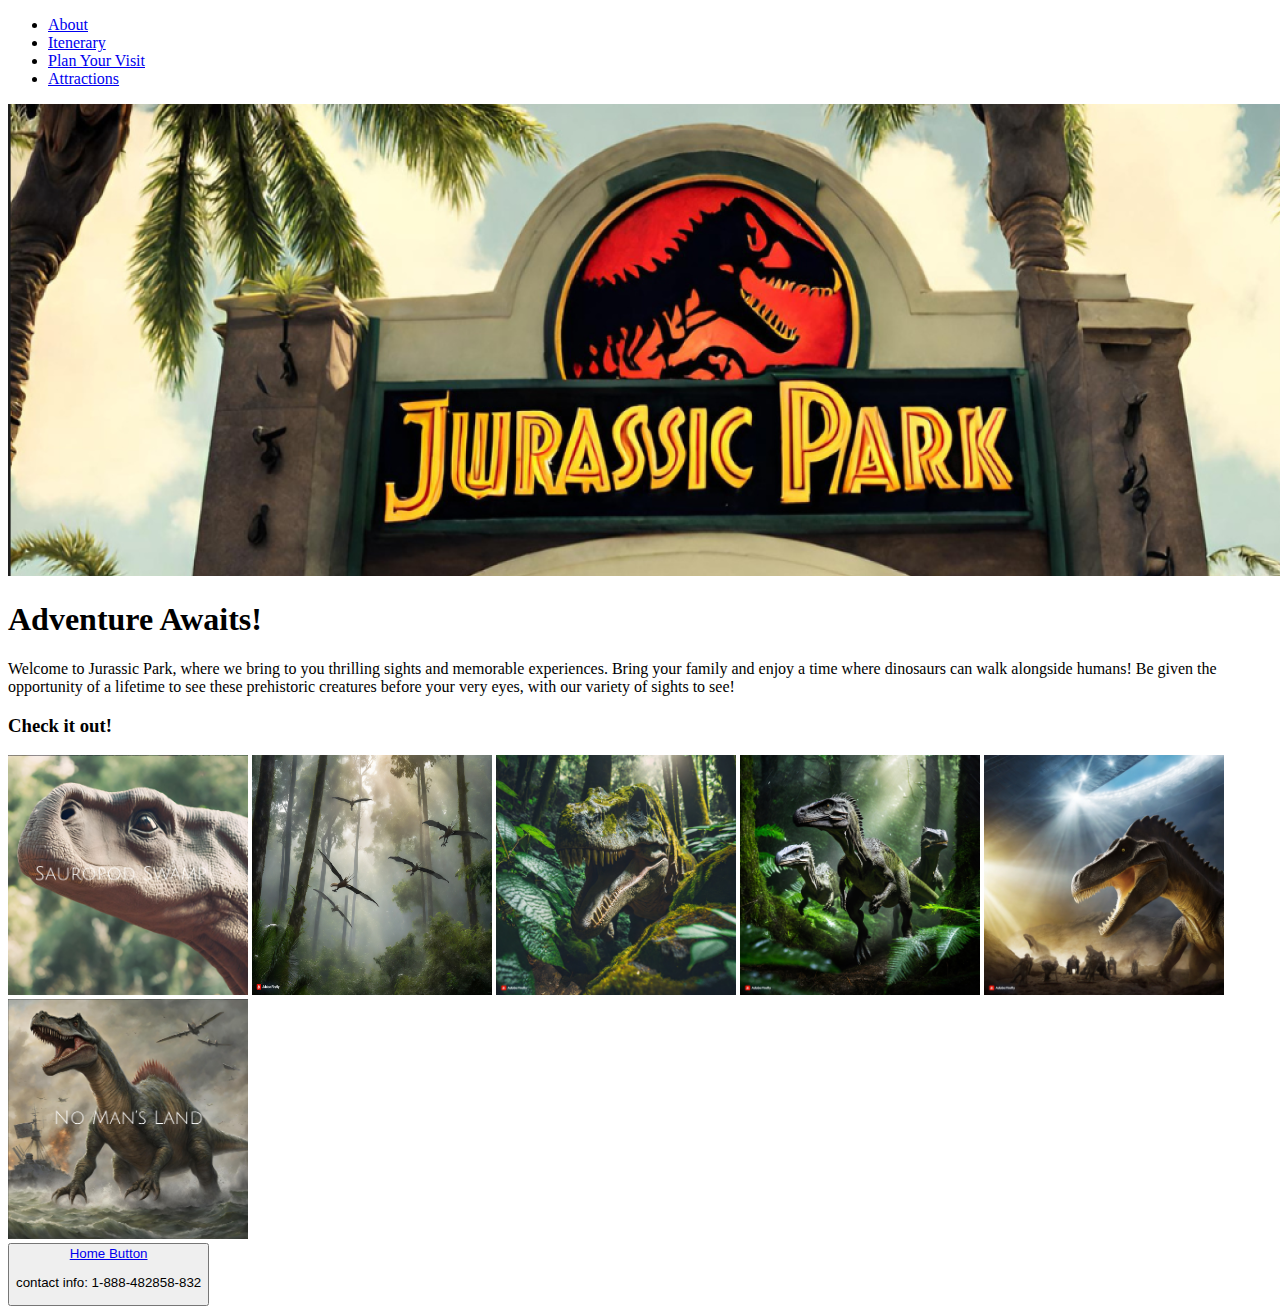
==== index.html @ 0f76aa97 "bruh 15" ====
<!DOCTYPE html>
<html lang="en">

<head>
    <!-- http://localhost:5500/index.html -->
    <meta charset="UTF-8">
    <meta http-equiv="X-UA-Compatible" content="IE=edge">
    <meta name="viewport" content="width=device-width, initial-scale=1.0">
    <title>Showcase 2024 AM</title>
</head>

<body>
    <nav>
        <ul>
            <li><a href="aboutus.html">About</a></li>
            <li><a href="itenerary.html">Itenerary</a></li>
            <li><a href="planyourvisit.html">Plan Your Visit</a></li>
            <li><a href="index.html">Attractions</a></li>
        </ul>
    </nav>
    <img src="banner.png" alt="">
    <h1>
        Adventure Awaits!
    </h1>
    <p>Welcome to Jurassic Park, where we bring to you thrilling sights and memorable experiences.
        Bring your family and enjoy a time where dinosaurs can walk alongside humans!
        Be given the opportunity of a lifetime to see these prehistoric creatures before your very eyes, with our
        variety of sights to see!
    </p>
    <h3>
        Check it out!
    </h3>
    <a href="/attractions/saurupodswamp.html"><img src="/images/swamp.png" width="240px" height="240px"></a>
    <a href="/attractions/pterosaurpeak.html"><img src="/images/peak.jpg" width="240px" height="240px"></a>
    <a href="/attractions/carnivorecountry.html"><img src="/images/carnivorecounty.jpg" alt="" width="240px"
            height="240px"></a>
    <a href="/attractions/velociraptorvalley.html"><img src="/images/velovalley.jpg" alt="" width="240px"
            height="240px"></a>
    <a href="/attractions/thunderdome.html"><img src="/images/dome.jpg" width="240px" alt="" height="240px"></a>
    <a href="/attractions/nomansland.html"><img src="/images/nml.png" width="240px" alt="" height="240px"></a>
    <footer>
        <button>
            <a href="index.html">Home Button</a>
            <p>contact info: 1-888-482858-832</p>
        </button>
    </footer>
</body>

</footer>

</html>
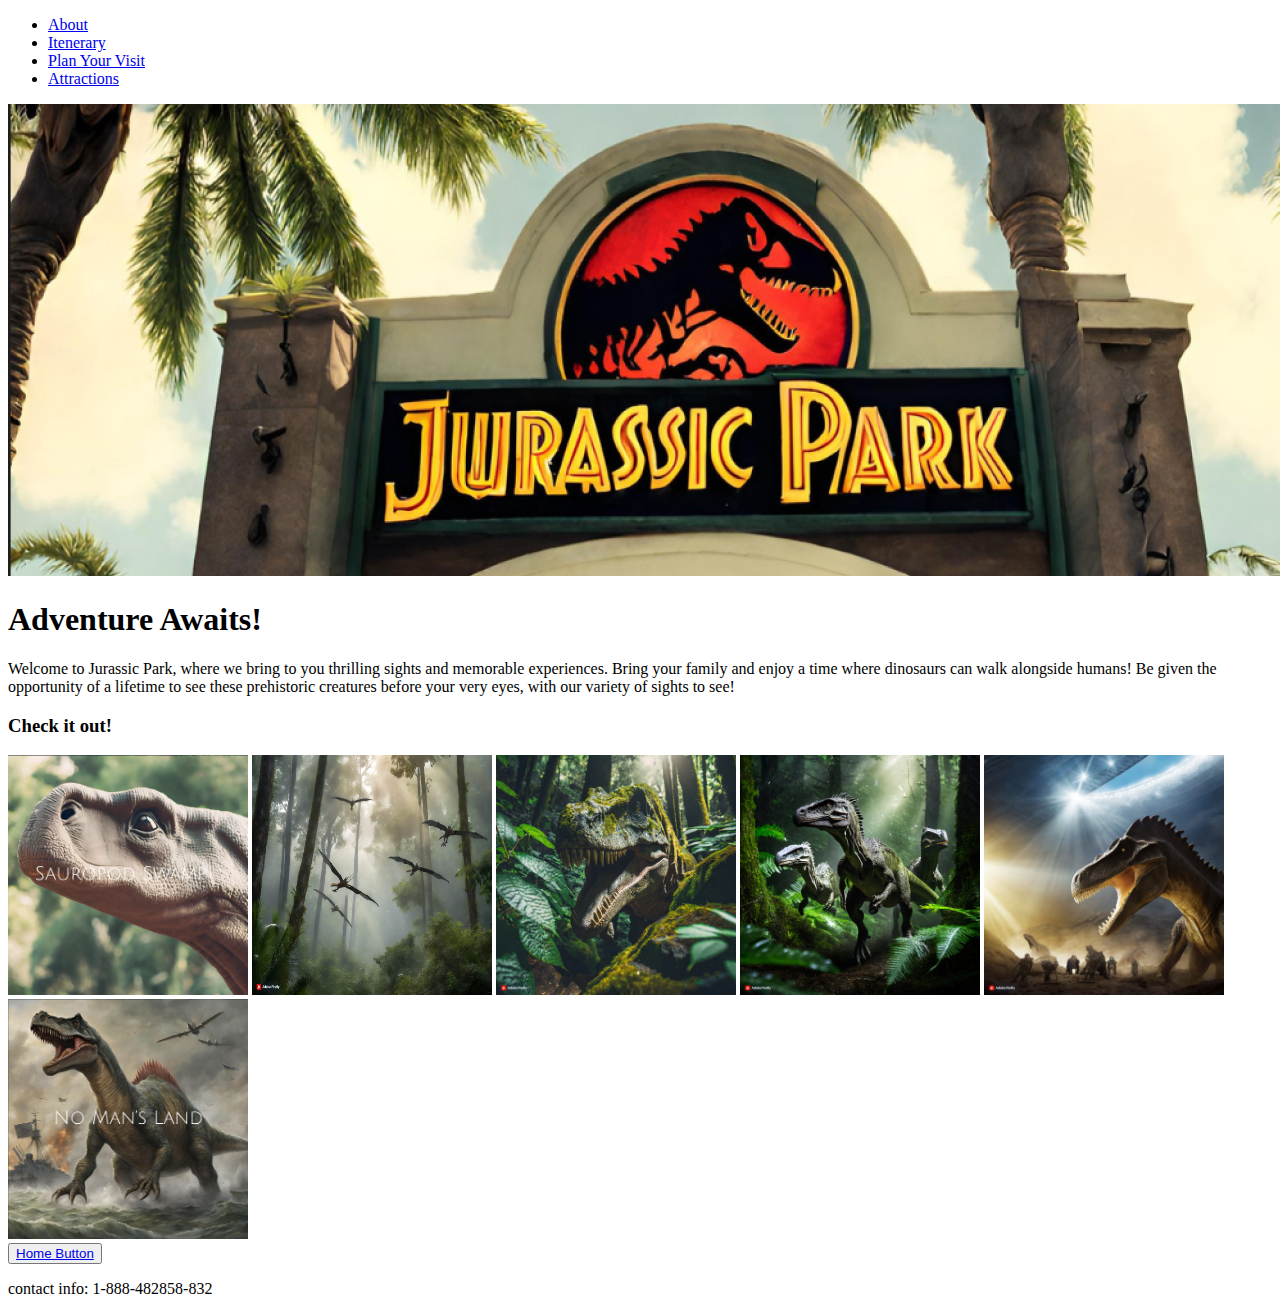
==== commit edcace47: "bruh 16" ====
--- a/index.html
+++ b/index.html
@@ -41,8 +41,8 @@
     <footer>
         <button>
             <a href="index.html">Home Button</a>
-            <p>contact info: 1-888-482858-832</p>
         </button>
+        <p>contact info: 1-888-482858-832</p>
     </footer>
 </body>
 
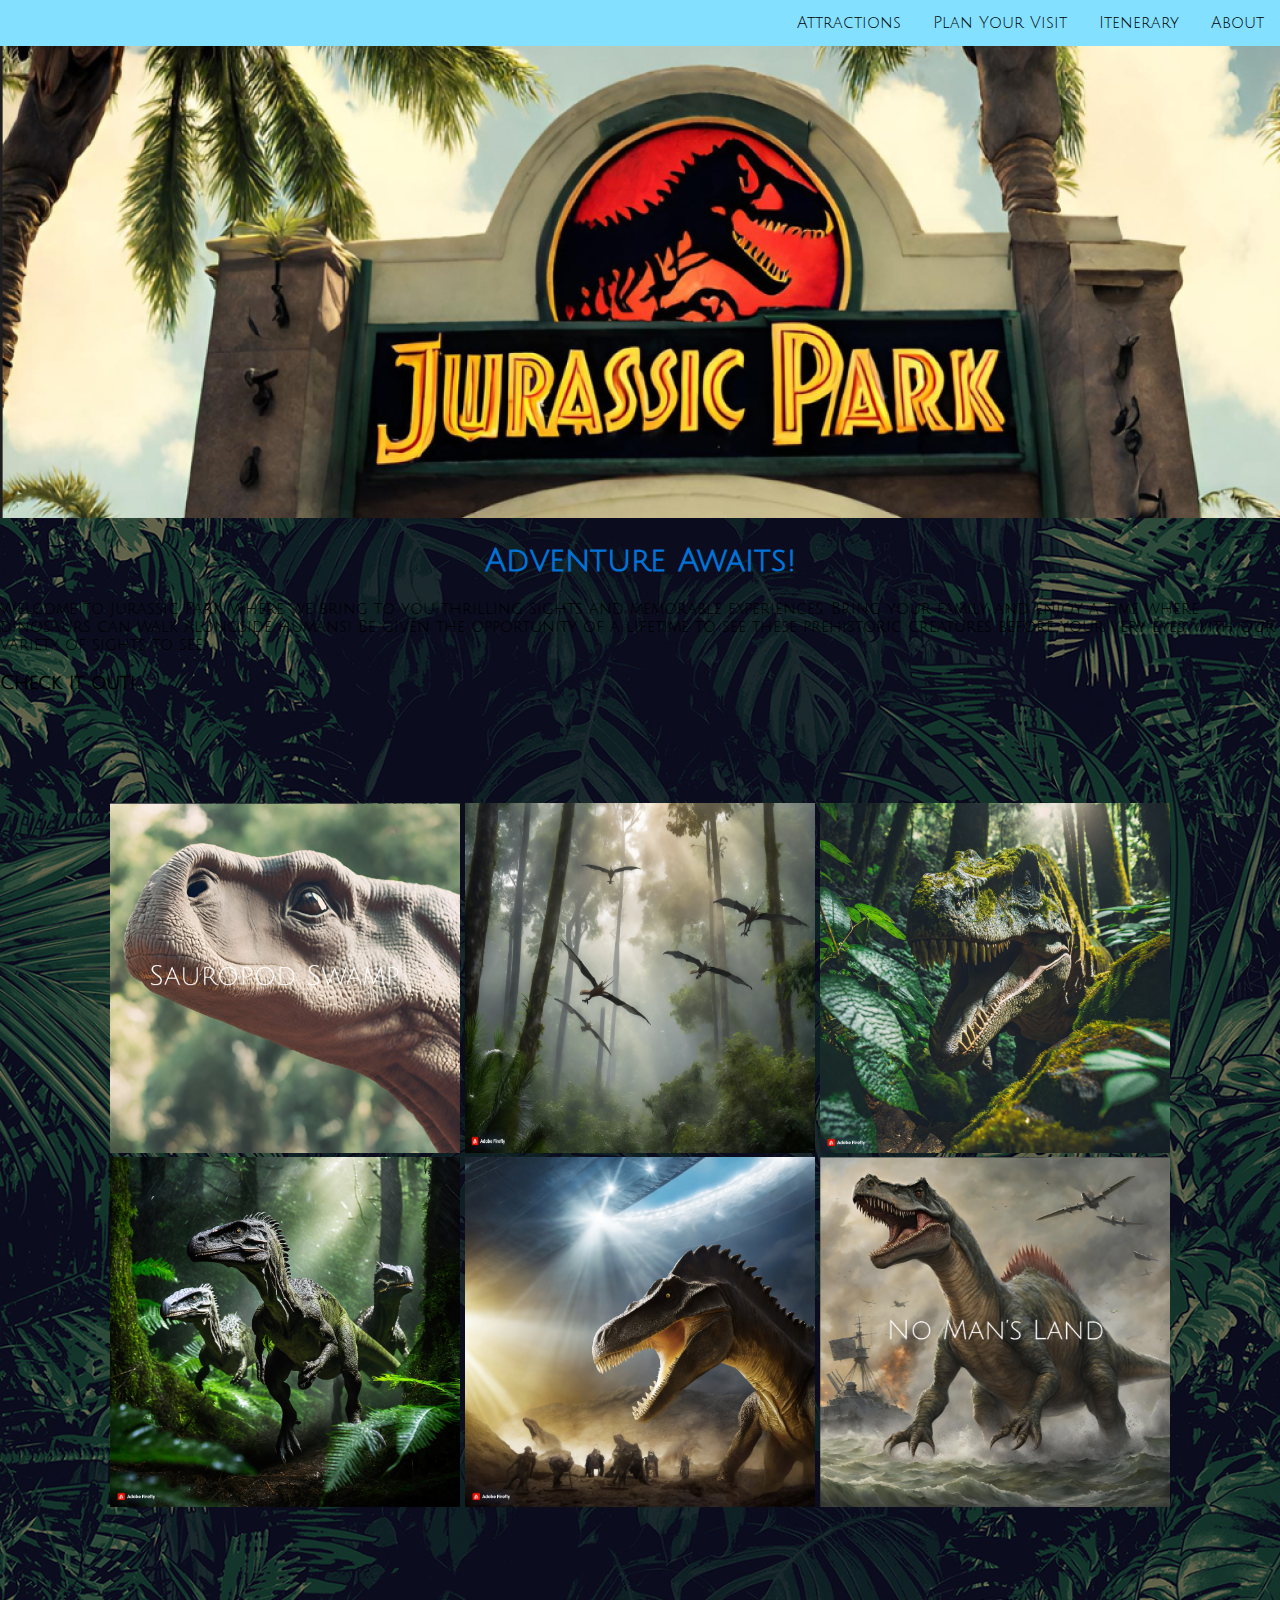
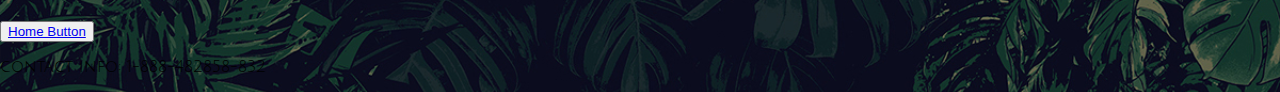
==== commit 2696d2d0: "bruh 9765389435862874" ====
--- a/index.html
+++ b/index.html
@@ -1,16 +1,17 @@
 <!DOCTYPE html>
 <html lang="en">
 
-<head>
+<head class="heading">
     <!-- http://localhost:5500/index.html -->
     <meta charset="UTF-8">
     <meta http-equiv="X-UA-Compatible" content="IE=edge">
     <meta name="viewport" content="width=device-width, initial-scale=1.0">
     <title>Showcase 2024 AM</title>
+    <link rel="stylesheet" href="attractions.css">
 </head>
 
 <body>
-    <nav>
+    <nav class="hero">
         <ul>
             <li><a href="aboutus.html">About</a></li>
             <li><a href="itenerary.html">Itenerary</a></li>
@@ -30,14 +31,16 @@
     <h3>
         Check it out!
     </h3>
-    <a href="/attractions/saurupodswamp.html"><img src="/images/swamp.png" width="240px" height="240px"></a>
-    <a href="/attractions/pterosaurpeak.html"><img src="/images/peak.jpg" width="240px" height="240px"></a>
-    <a href="/attractions/carnivorecountry.html"><img src="/images/carnivorecounty.jpg" alt="" width="240px"
-            height="240px"></a>
-    <a href="/attractions/velociraptorvalley.html"><img src="/images/velovalley.jpg" alt="" width="240px"
-            height="240px"></a>
-    <a href="/attractions/thunderdome.html"><img src="/images/dome.jpg" width="240px" alt="" height="240px"></a>
-    <a href="/attractions/nomansland.html"><img src="/images/nml.png" width="240px" alt="" height="240px"></a>
+    <div>
+        <a href="/attractions/saurupodswamp.html"><img src="/images/swamp.png" width="350px" height="350px"></a>
+        <a href="/attractions/pterosaurpeak.html"><img src="/images/peak.jpg" width="350px" height="350px"></a>
+        <a href="/attractions/carnivorecountry.html"><img src="/images/carnivorecounty.jpg" alt="" width="350px"
+                height="350px"></a>
+        <a href="/attractions/velociraptorvalley.html"><img src="/images/velovalley.jpg" alt="" width="350px"
+                height="350px"></a>
+        <a href="/attractions/thunderdome.html"><img src="/images/dome.jpg" width="350px" alt="" height="350px"></a>
+        <a href="/attractions/nomansland.html"><img src="/images/nml.png" width="350px" alt="" height="350px"></a>
+    </div>
     <footer>
         <button>
             <a href="index.html">Home Button</a>
--- a/attractions.css
+++ b/attractions.css
@@ -0,0 +1,57 @@
+@import url('https://fonts.googleapis.com/css2?family=Julius+Sans+One&family=VT323&display=swap');
+
+body {
+    margin: 0;
+    padding: 0;
+    box-sizing: border-box;
+    background-color: rgb(255, 255, 255);
+    font-family: 'Julius Sans One', sans-serif;
+    background-image: url(/images/background.jpg);
+    background-size: cover;
+}
+
+h1 {
+    display: flex;
+    justify-content: center;
+    text-decoration: solid;
+    color: rgb(0, 115, 215);
+}
+
+li {
+    display: inline;
+    float:right;
+    
+}
+
+ul {
+    list-style-type: none;
+    margin: 0;
+    padding: 0;
+    overflow: hidden;
+    background-color: rgb(132, 224, 255);
+}
+
+li a {
+    display: block;
+    color: rgb(0, 0, 0);
+    text-align: center;
+    padding: 14px 16px;
+    text-decoration: none;
+
+}
+li a:hover{
+    background-color:red;
+}
+
+
+
+
+
+div {
+    display: flex;
+    justify-content: space-between;
+    flex-direction: row;
+    flex-wrap: wrap;
+    padding:  90px;
+    margin: 20px;
+}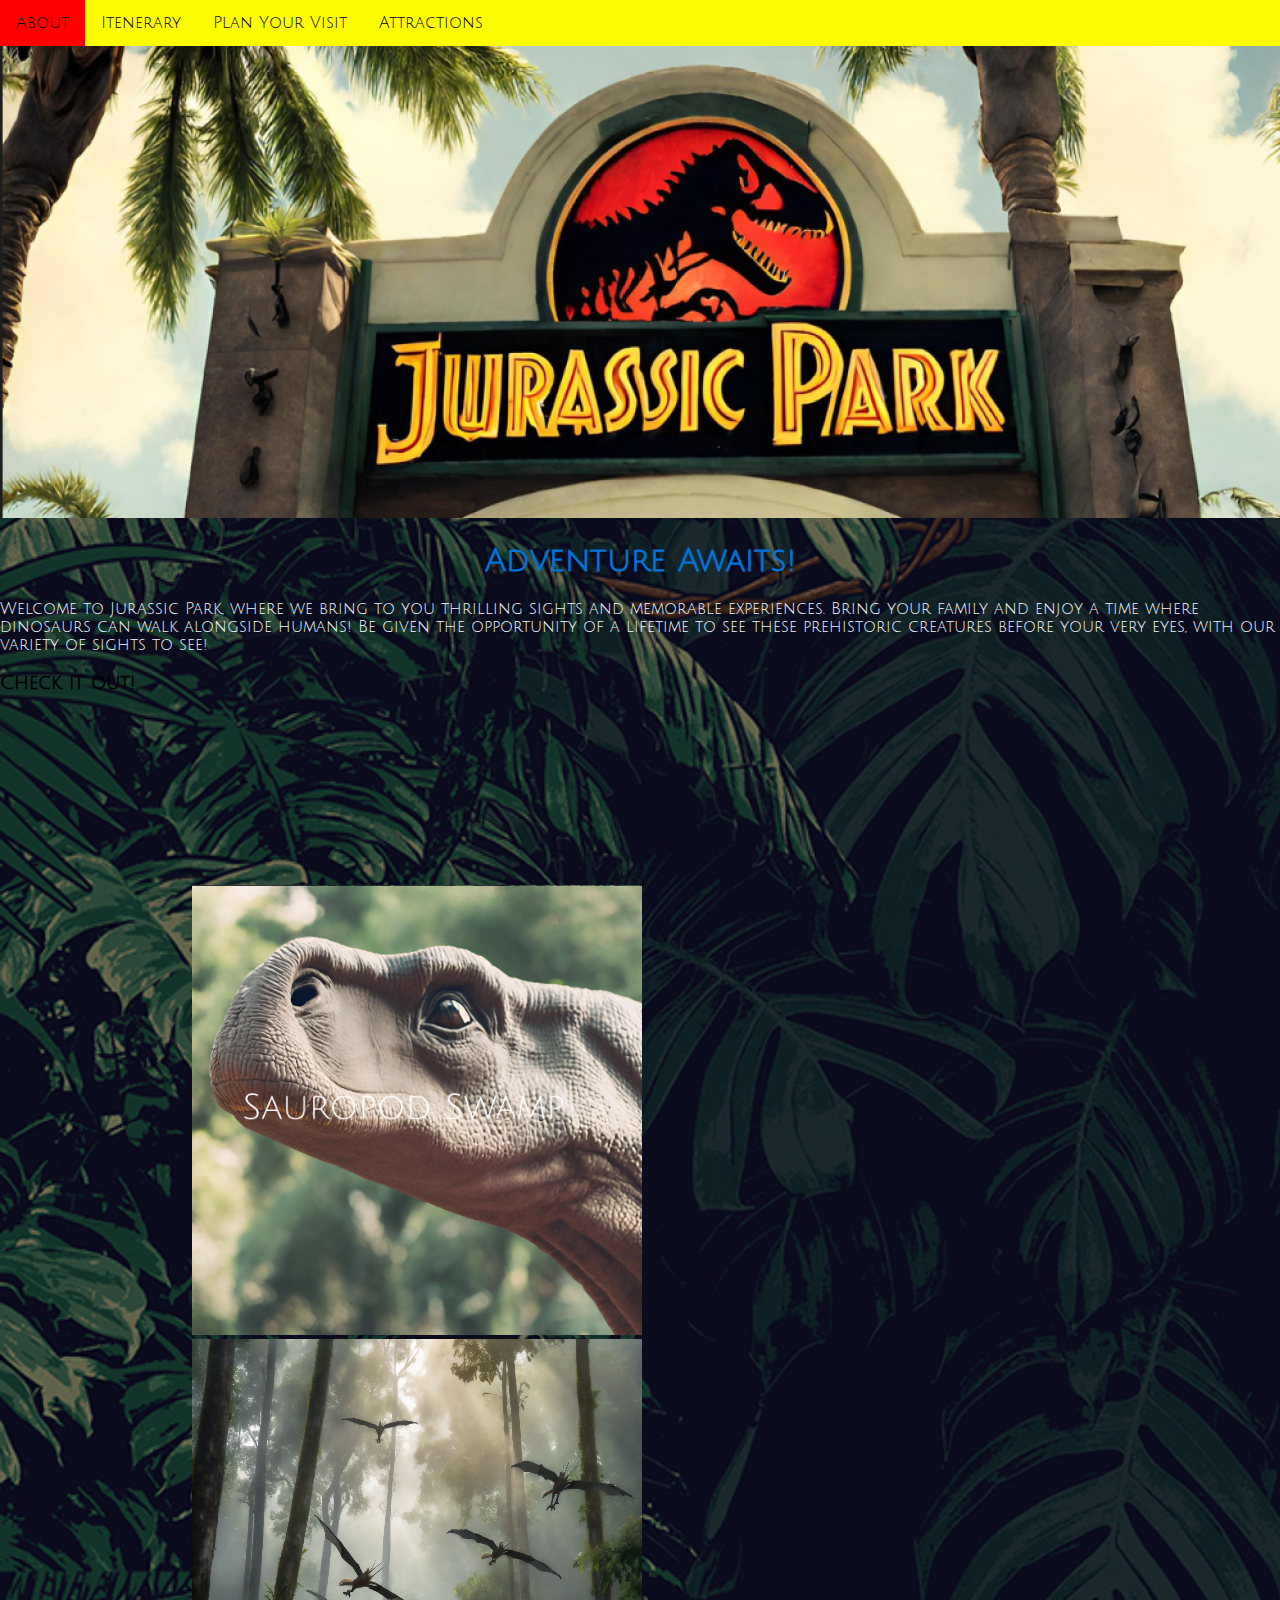
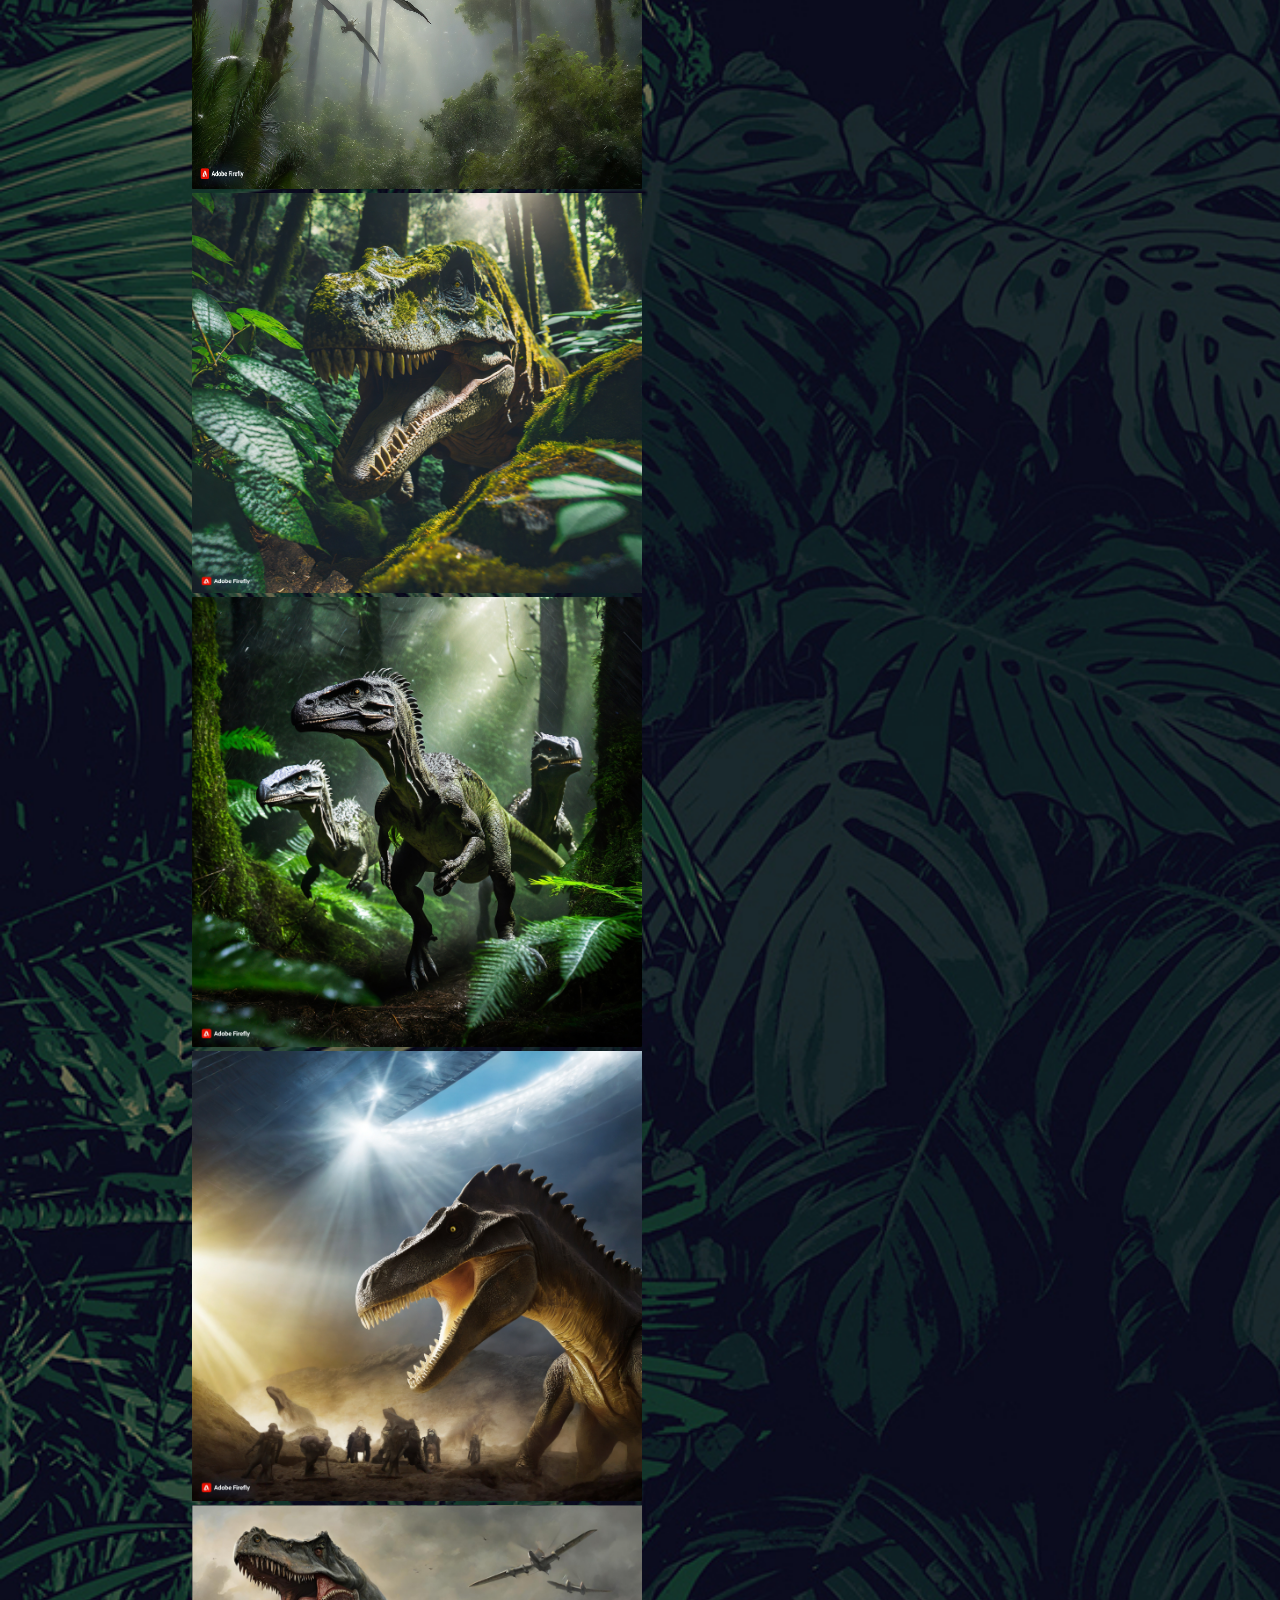
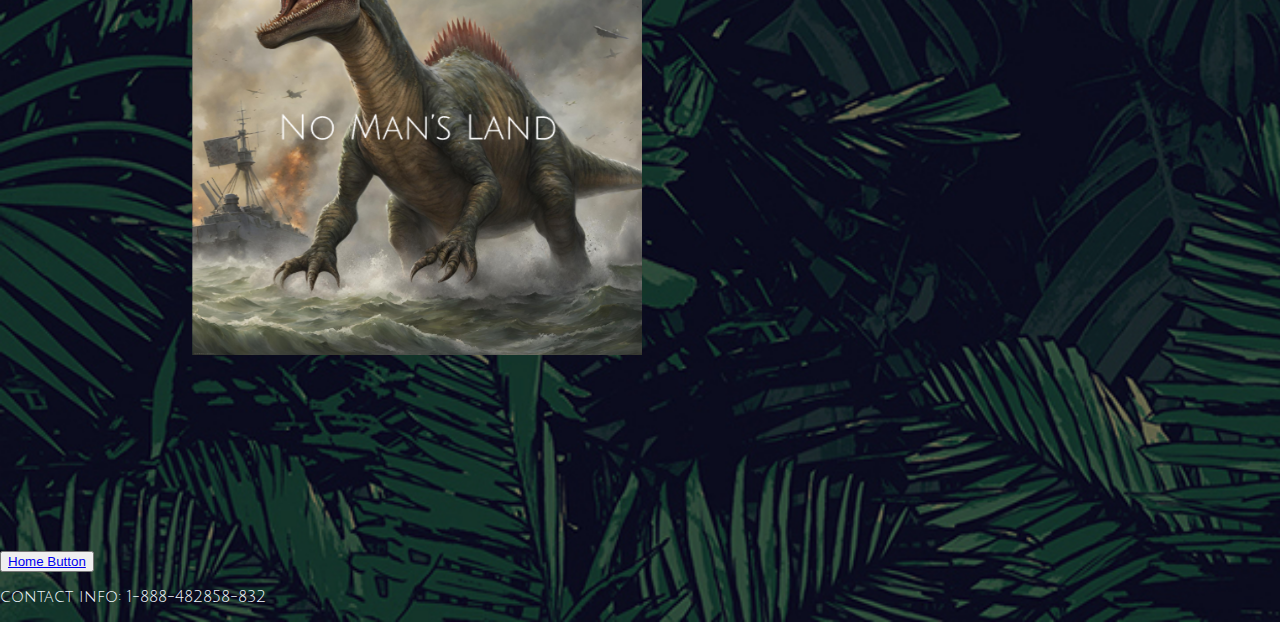
==== commit 2981073f: "bruh 69" ====
--- a/index.html
+++ b/index.html
@@ -32,14 +32,14 @@
         Check it out!
     </h3>
     <div>
-        <a href="/attractions/saurupodswamp.html"><img src="/images/swamp.png" width="350px" height="350px"></a>
-        <a href="/attractions/pterosaurpeak.html"><img src="/images/peak.jpg" width="350px" height="350px"></a>
-        <a href="/attractions/carnivorecountry.html"><img src="/images/carnivorecounty.jpg" alt="" width="350px"
-                height="350px"></a>
-        <a href="/attractions/velociraptorvalley.html"><img src="/images/velovalley.jpg" alt="" width="350px"
-                height="350px"></a>
-        <a href="/attractions/thunderdome.html"><img src="/images/dome.jpg" width="350px" alt="" height="350px"></a>
-        <a href="/attractions/nomansland.html"><img src="/images/nml.png" width="350px" alt="" height="350px"></a>
+        <a href="/attractions/saurupodswamp.html"><img src="/images/swamp.png" width="450px" height="450px"></a>
+        <a href="/attractions/pterosaurpeak.html"><img src="/images/peak.jpg" width="450px" height="450px"></a>
+        <a href="/attractions/carnivorecountry.html"><img src="/images/carnivorecounty.jpg" alt="" width="450px"
+                height="400px"></a>
+        <a href="/attractions/velociraptorvalley.html"><img src="/images/velovalley.jpg" alt="" width="450px"
+                height="450px"></a>
+        <a href="/attractions/thunderdome.html"><img src="/images/dome.jpg" width="450px" alt="" height="450px"></a>
+        <a href="/attractions/nomansland.html"><img src="/images/nml.png" width="450px" alt="" height="450px"></a>
     </div>
     <footer>
         <button>
--- a/attractions.css
+++ b/attractions.css
@@ -4,7 +4,7 @@
     margin: 0;
     padding: 0;
     box-sizing: border-box;
-    background-color: rgb(255, 255, 255);
+    background-color: rgb(0, 0, 0);
     font-family: 'Julius Sans One', sans-serif;
     background-image: url(/images/background.jpg);
     background-size: cover;
@@ -17,18 +17,21 @@
     color: rgb(0, 115, 215);
 }
 
+p{
+    color: aliceblue;
+}
+
 li {
     display: inline;
-    float:right;
-    
+    float:left;
 }
 
 ul {
     list-style-type: none;
     margin: 0;
     padding: 0;
-    overflow: hidden;
-    background-color: rgb(132, 224, 255);
+    overflow: auto;
+    background-color: rgb(255, 251, 0);
 }
 
 li a {
@@ -52,6 +55,7 @@
     justify-content: space-between;
     flex-direction: row;
     flex-wrap: wrap;
-    padding:  90px;
-    margin: 20px;
+    padding:  10%;
+    margin: 5%;
+    flex-grow: inherit;
 }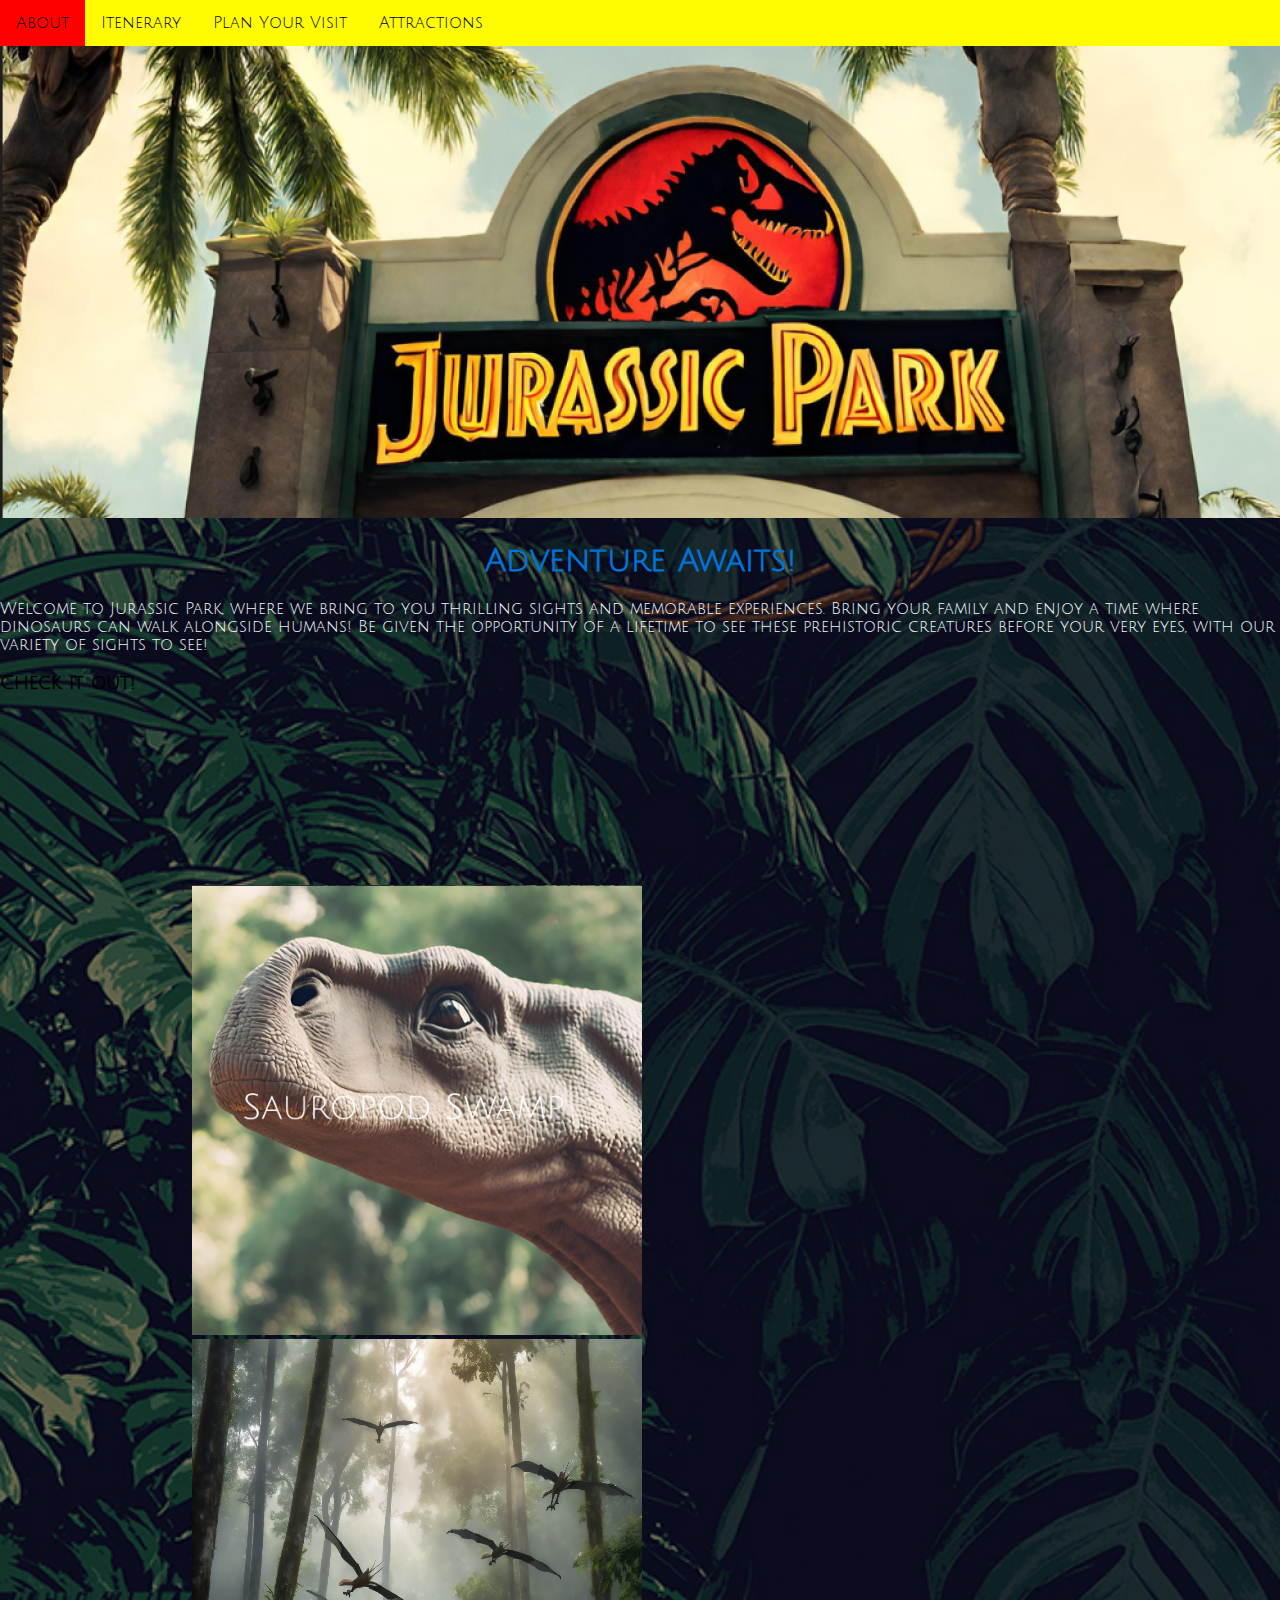
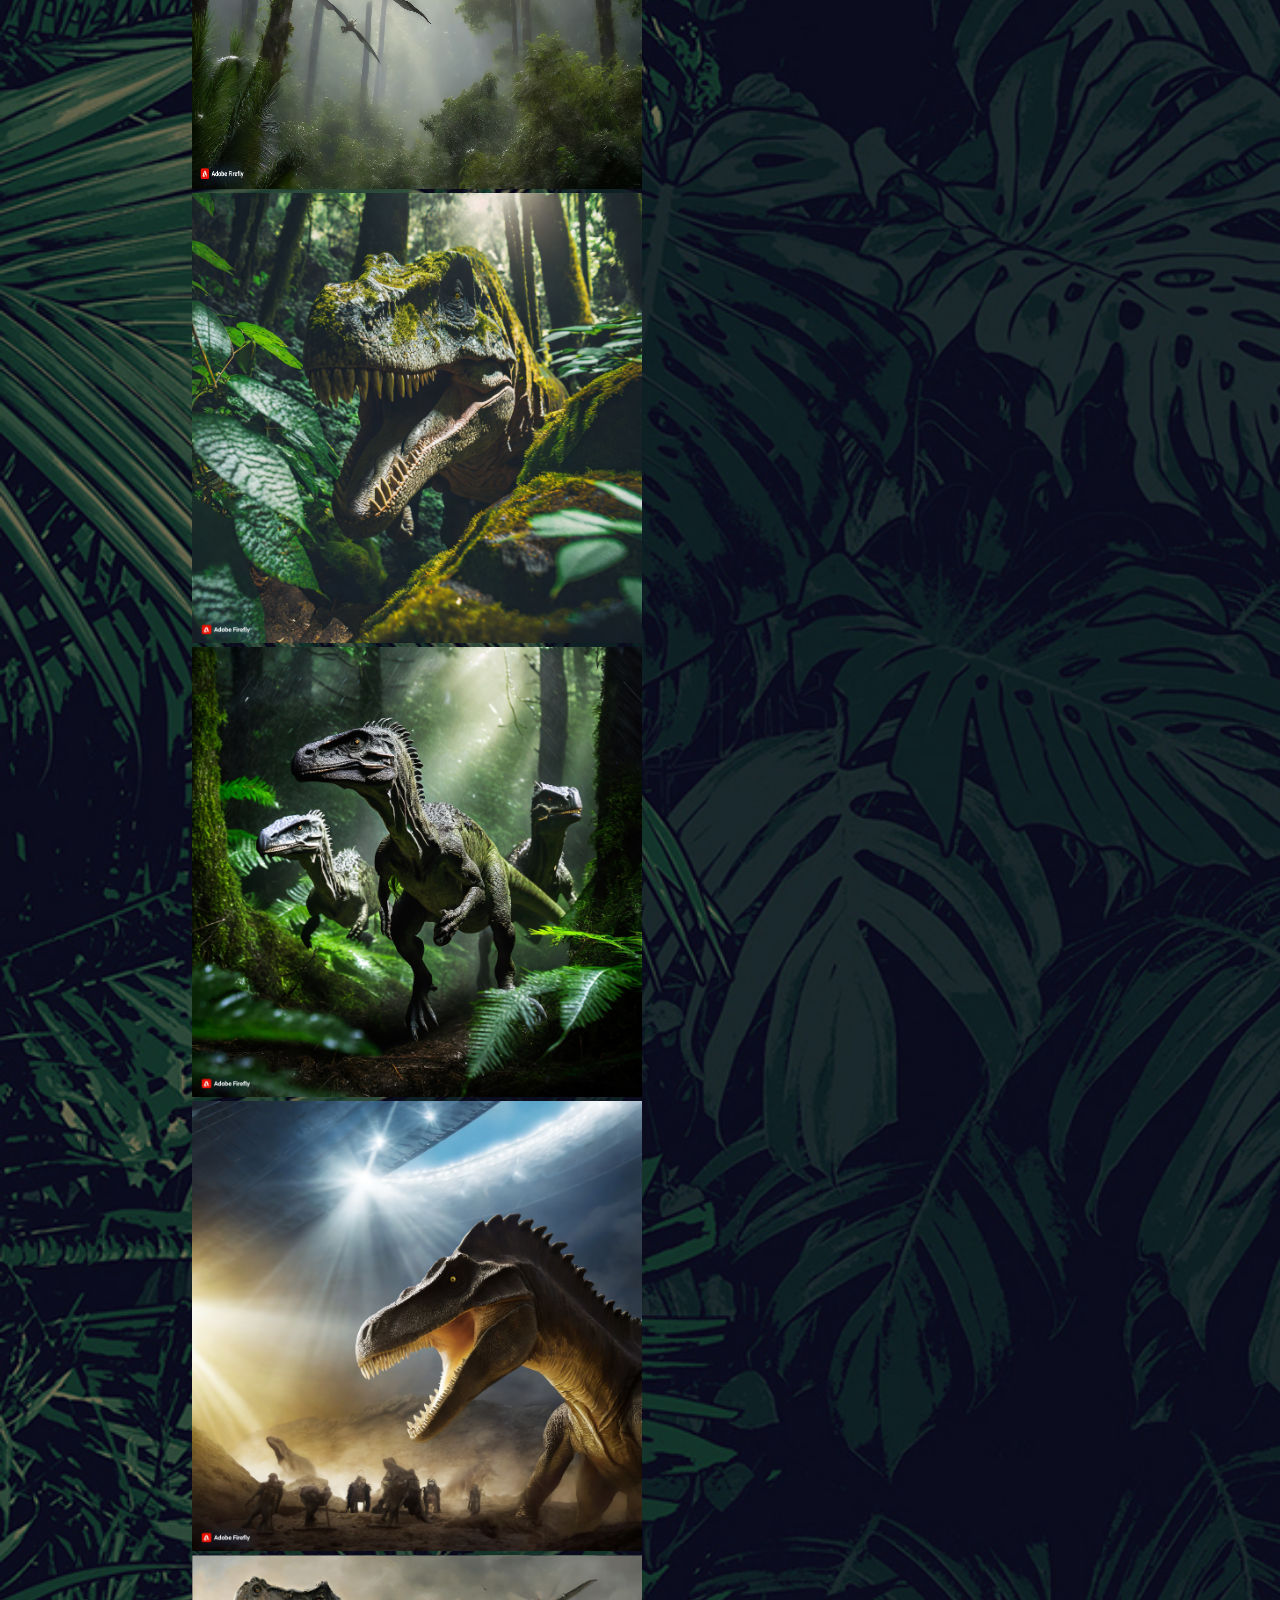
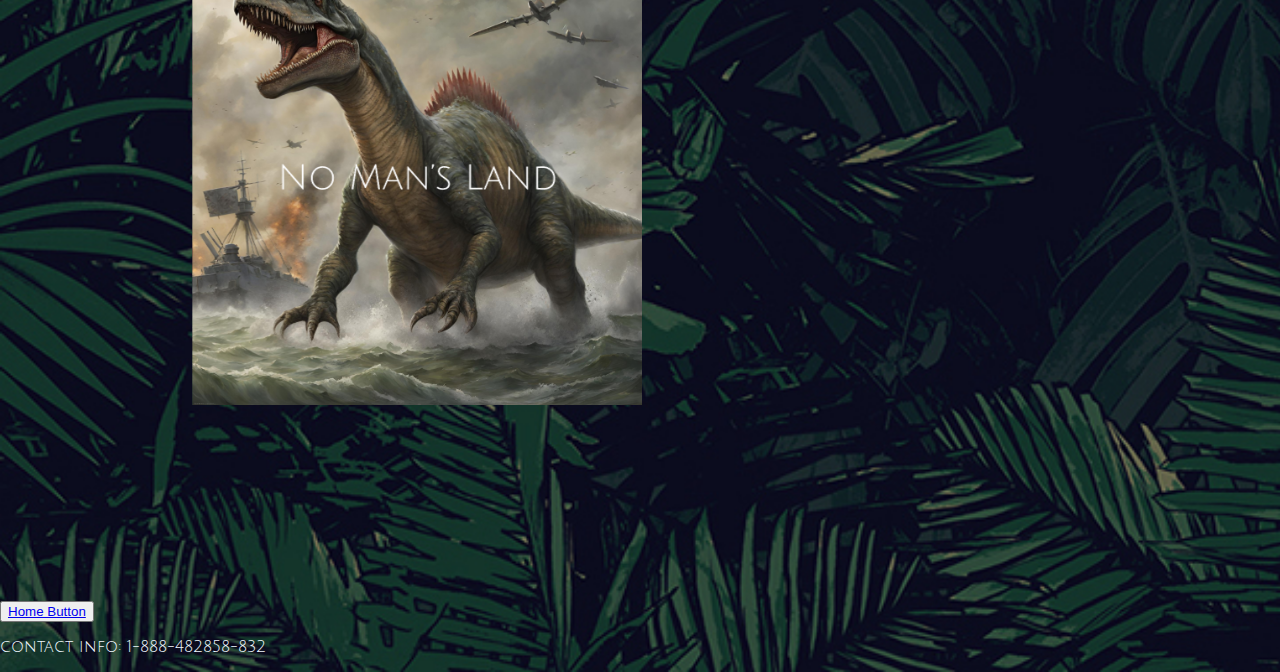
==== commit edcf98cb: "bruh 72" ====
--- a/index.html
+++ b/index.html
@@ -35,7 +35,7 @@
         <a href="/attractions/saurupodswamp.html"><img src="/images/swamp.png" width="450px" height="450px"></a>
         <a href="/attractions/pterosaurpeak.html"><img src="/images/peak.jpg" width="450px" height="450px"></a>
         <a href="/attractions/carnivorecountry.html"><img src="/images/carnivorecounty.jpg" alt="" width="450px"
-                height="400px"></a>
+                height="450px"></a>
         <a href="/attractions/velociraptorvalley.html"><img src="/images/velovalley.jpg" alt="" width="450px"
                 height="450px"></a>
         <a href="/attractions/thunderdome.html"><img src="/images/dome.jpg" width="450px" alt="" height="450px"></a>
--- a/attractions.css
+++ b/attractions.css
@@ -58,4 +58,5 @@
     padding:  10%;
     margin: 5%;
     flex-grow: inherit;
-}+}
+
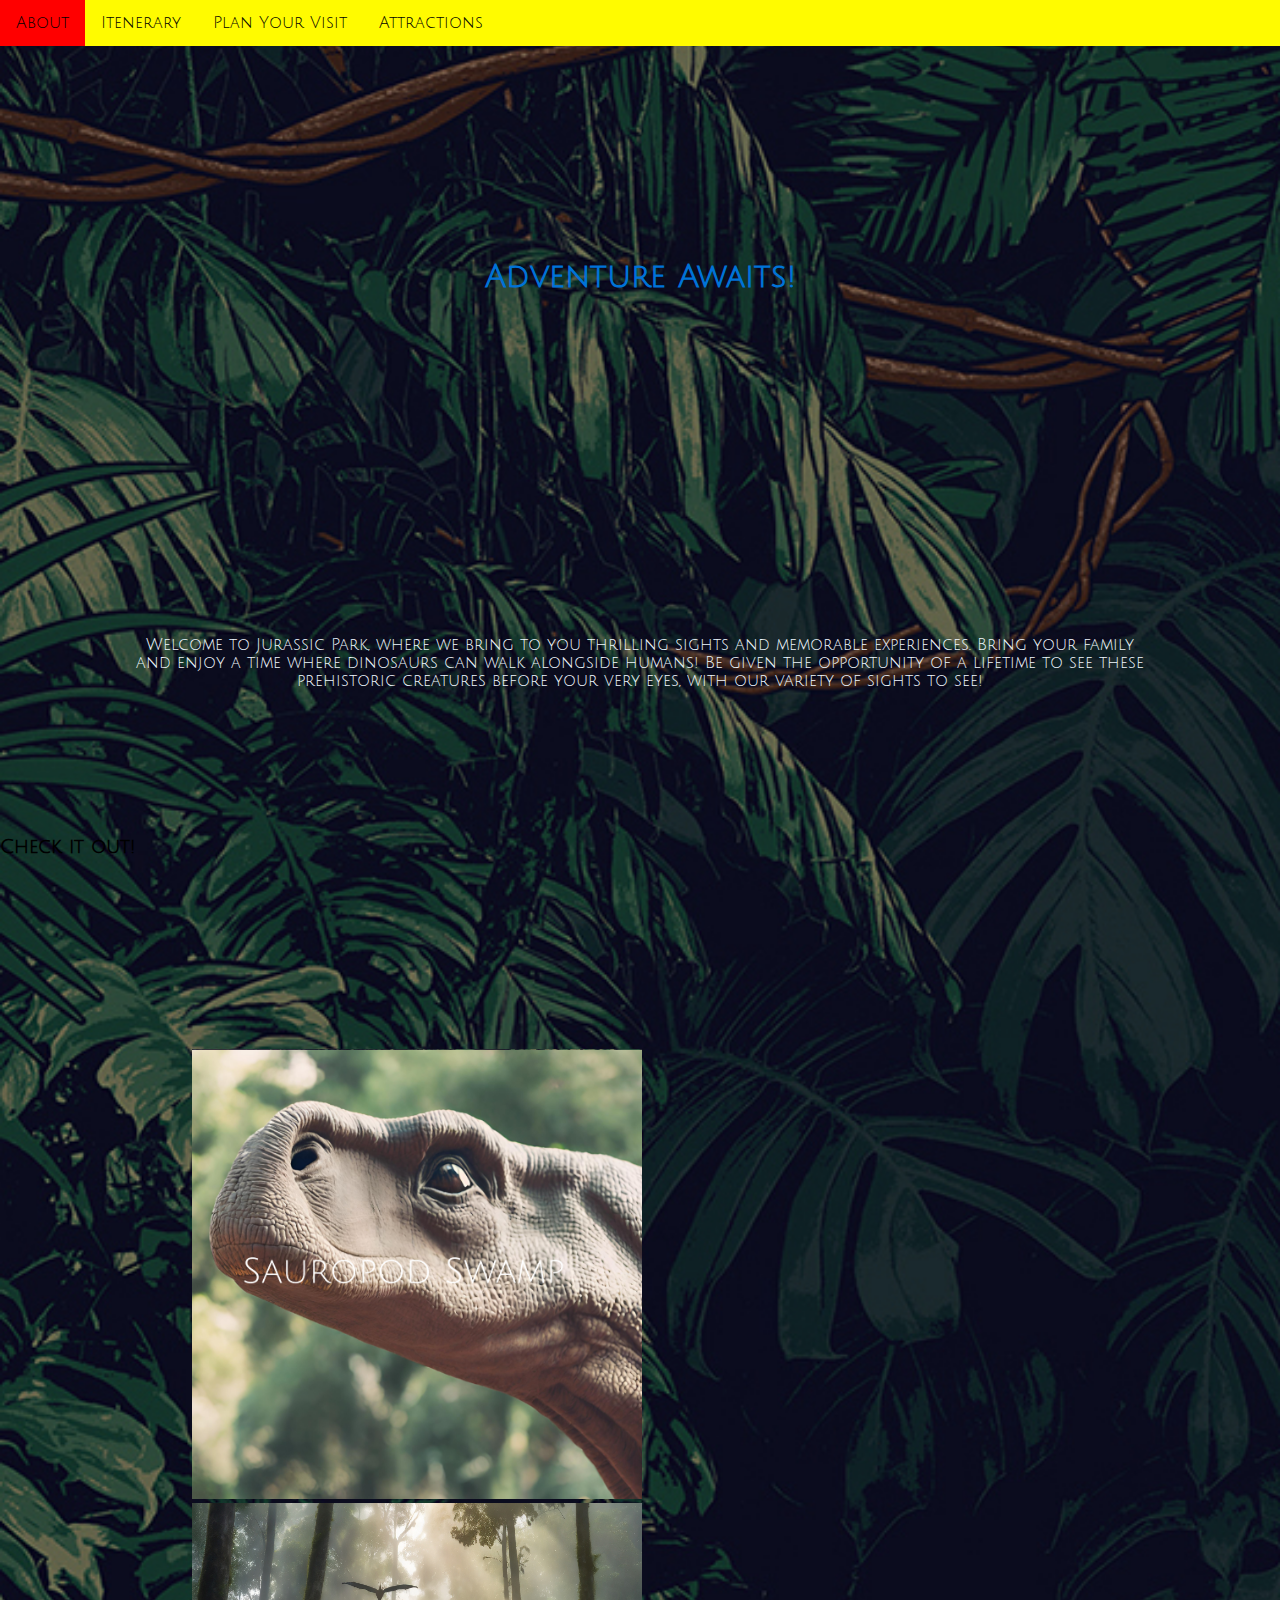
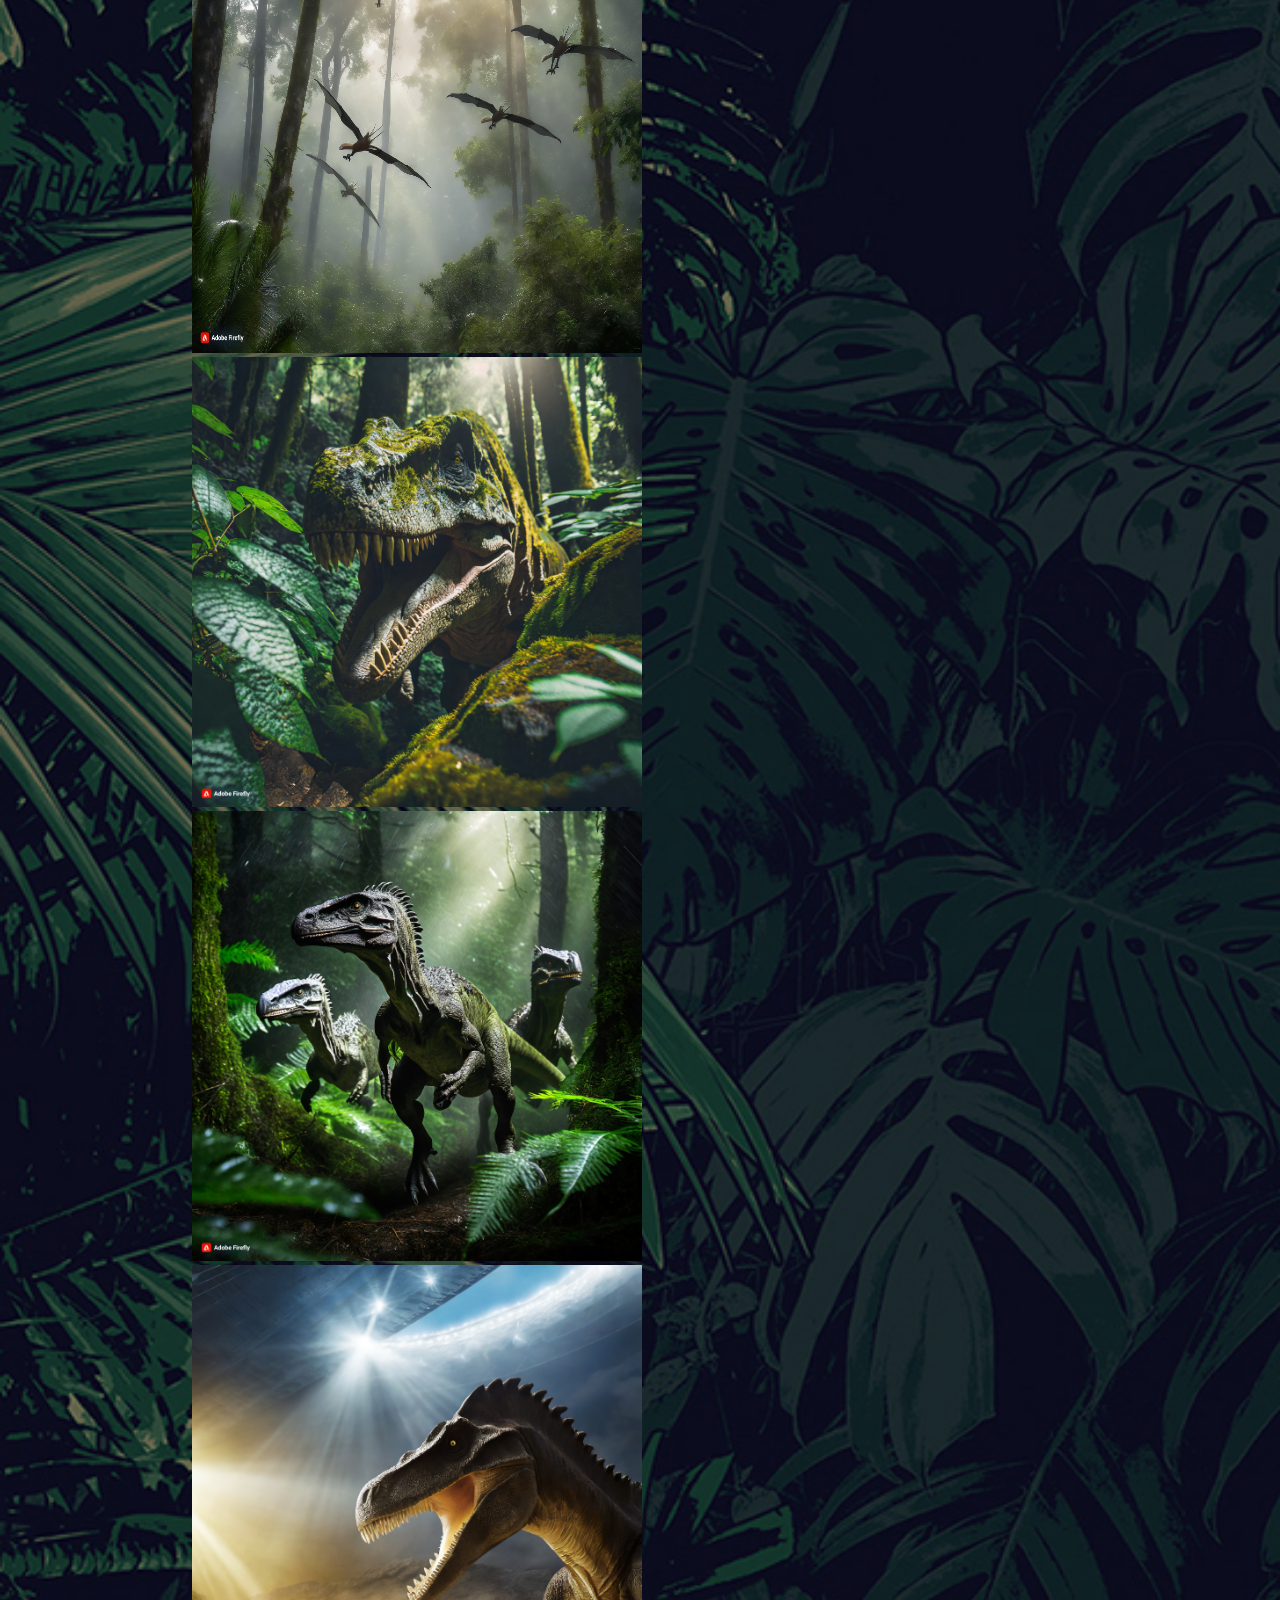
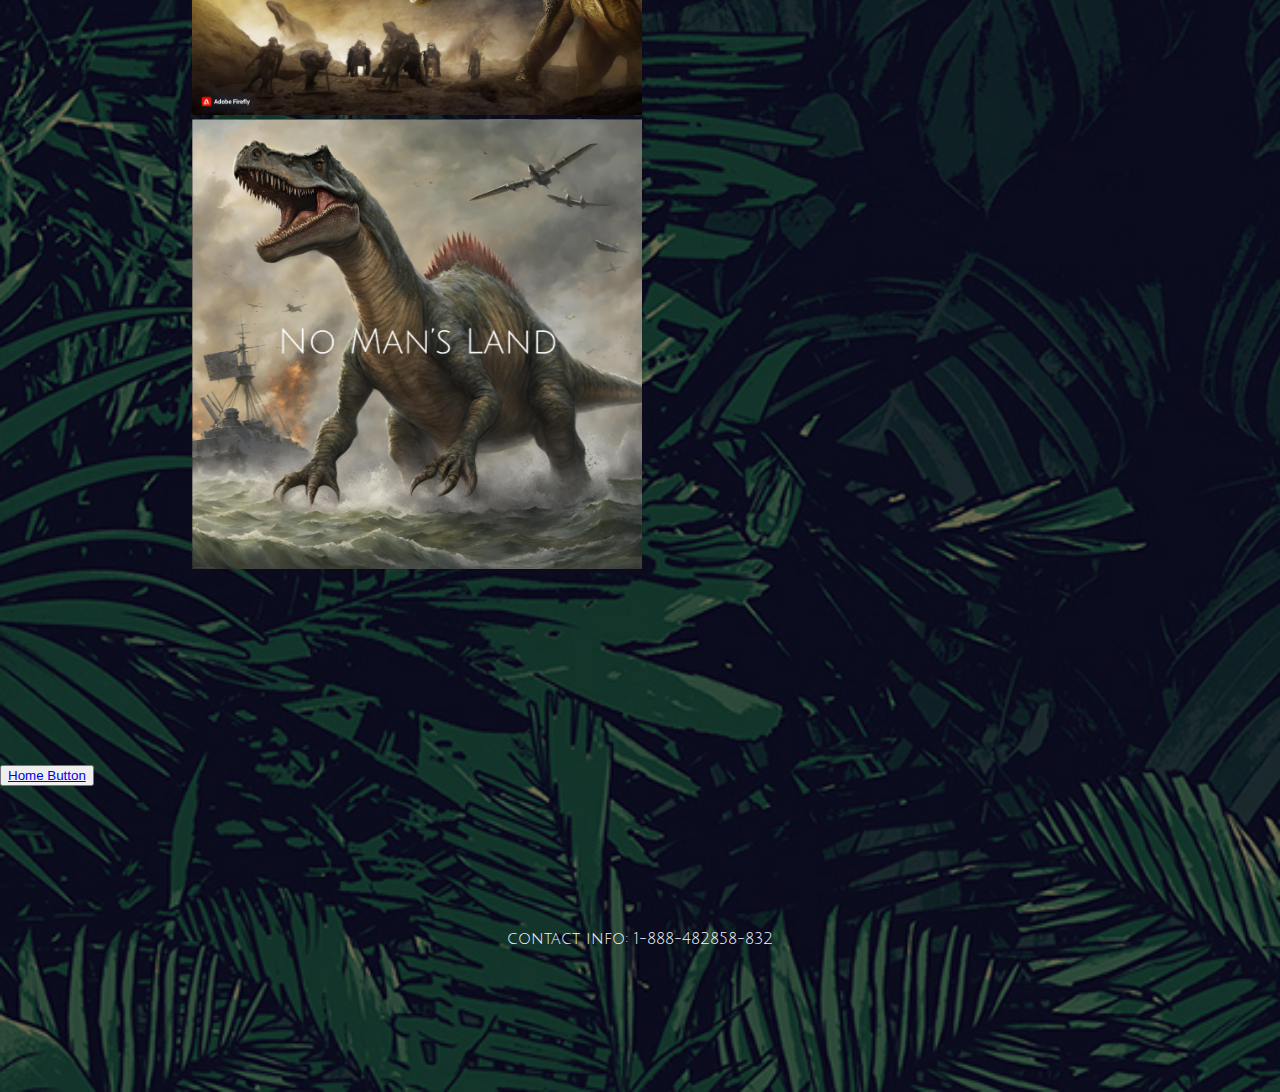
==== commit d2e3cfb8: "bruh 69420" ====
--- a/index.html
+++ b/index.html
@@ -2,7 +2,7 @@
 <html lang="en">
 
 <head class="heading">
-    <!-- http://localhost:5500/index.html -->
+    <!-- http://127.0.0.1:5500/index.html -->
     <meta charset="UTF-8">
     <meta http-equiv="X-UA-Compatible" content="IE=edge">
     <meta name="viewport" content="width=device-width, initial-scale=1.0">
@@ -19,10 +19,11 @@
             <li><a href="index.html">Attractions</a></li>
         </ul>
     </nav>
-    <img src="banner.png" alt="">
+   
     <h1>
         Adventure Awaits!
     </h1>
+
     <p>Welcome to Jurassic Park, where we bring to you thrilling sights and memorable experiences.
         Bring your family and enjoy a time where dinosaurs can walk alongside humans!
         Be given the opportunity of a lifetime to see these prehistoric creatures before your very eyes, with our
--- a/attractions.css
+++ b/attractions.css
@@ -15,10 +15,17 @@
     justify-content: center;
     text-decoration: solid;
     color: rgb(0, 115, 215);
+    padding: 6em;
+  text-align: center;
+  background-image:url(images/);;
+  background-size: cover;
+  background-position: center;
 }
 
 p{
     color: aliceblue;
+    text-align: center;
+    padding: 10%;
 }
 
 li {
@@ -45,11 +52,6 @@
 li a:hover{
     background-color:red;
 }
-
-
-
-
-
 div {
     display: flex;
     justify-content: space-between;
@@ -60,3 +62,7 @@
     flex-grow: inherit;
 }
 
+.about{
+    display: flex;
+    flex-wrap: wrap;
+}
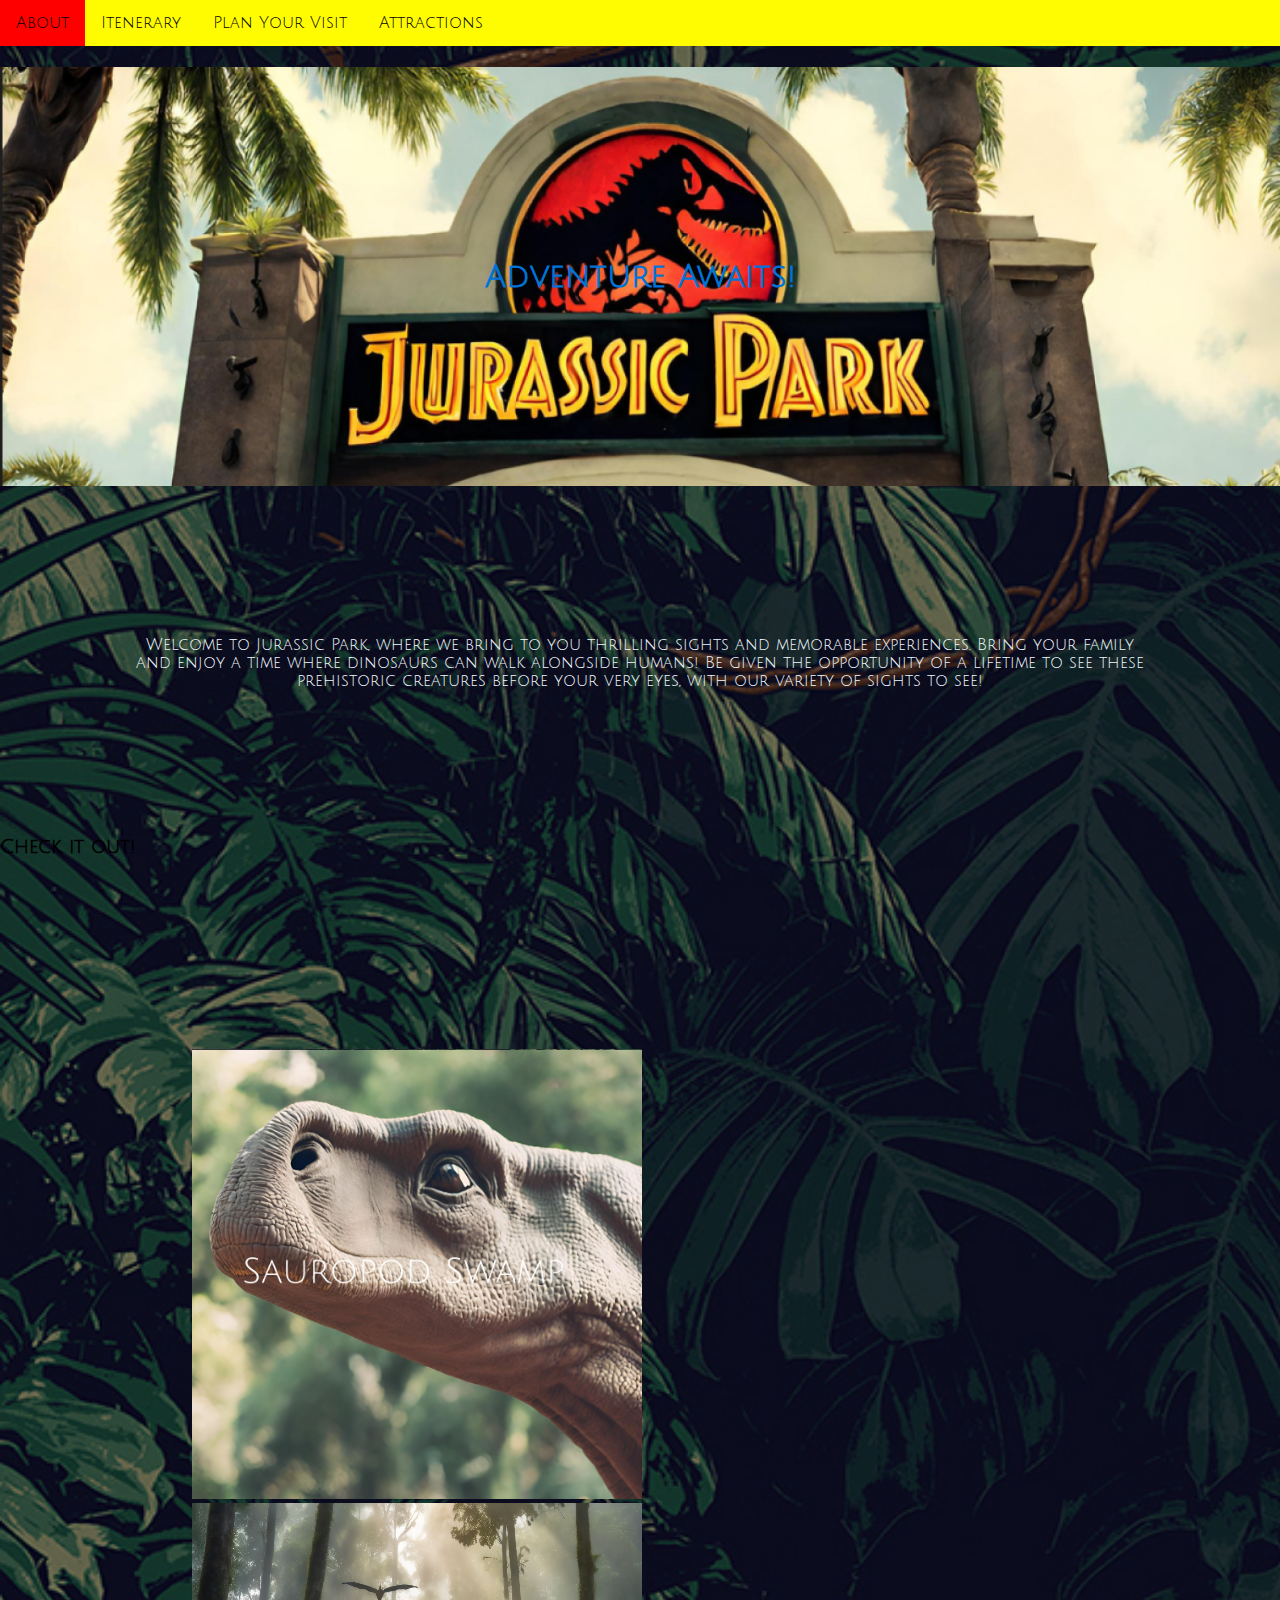
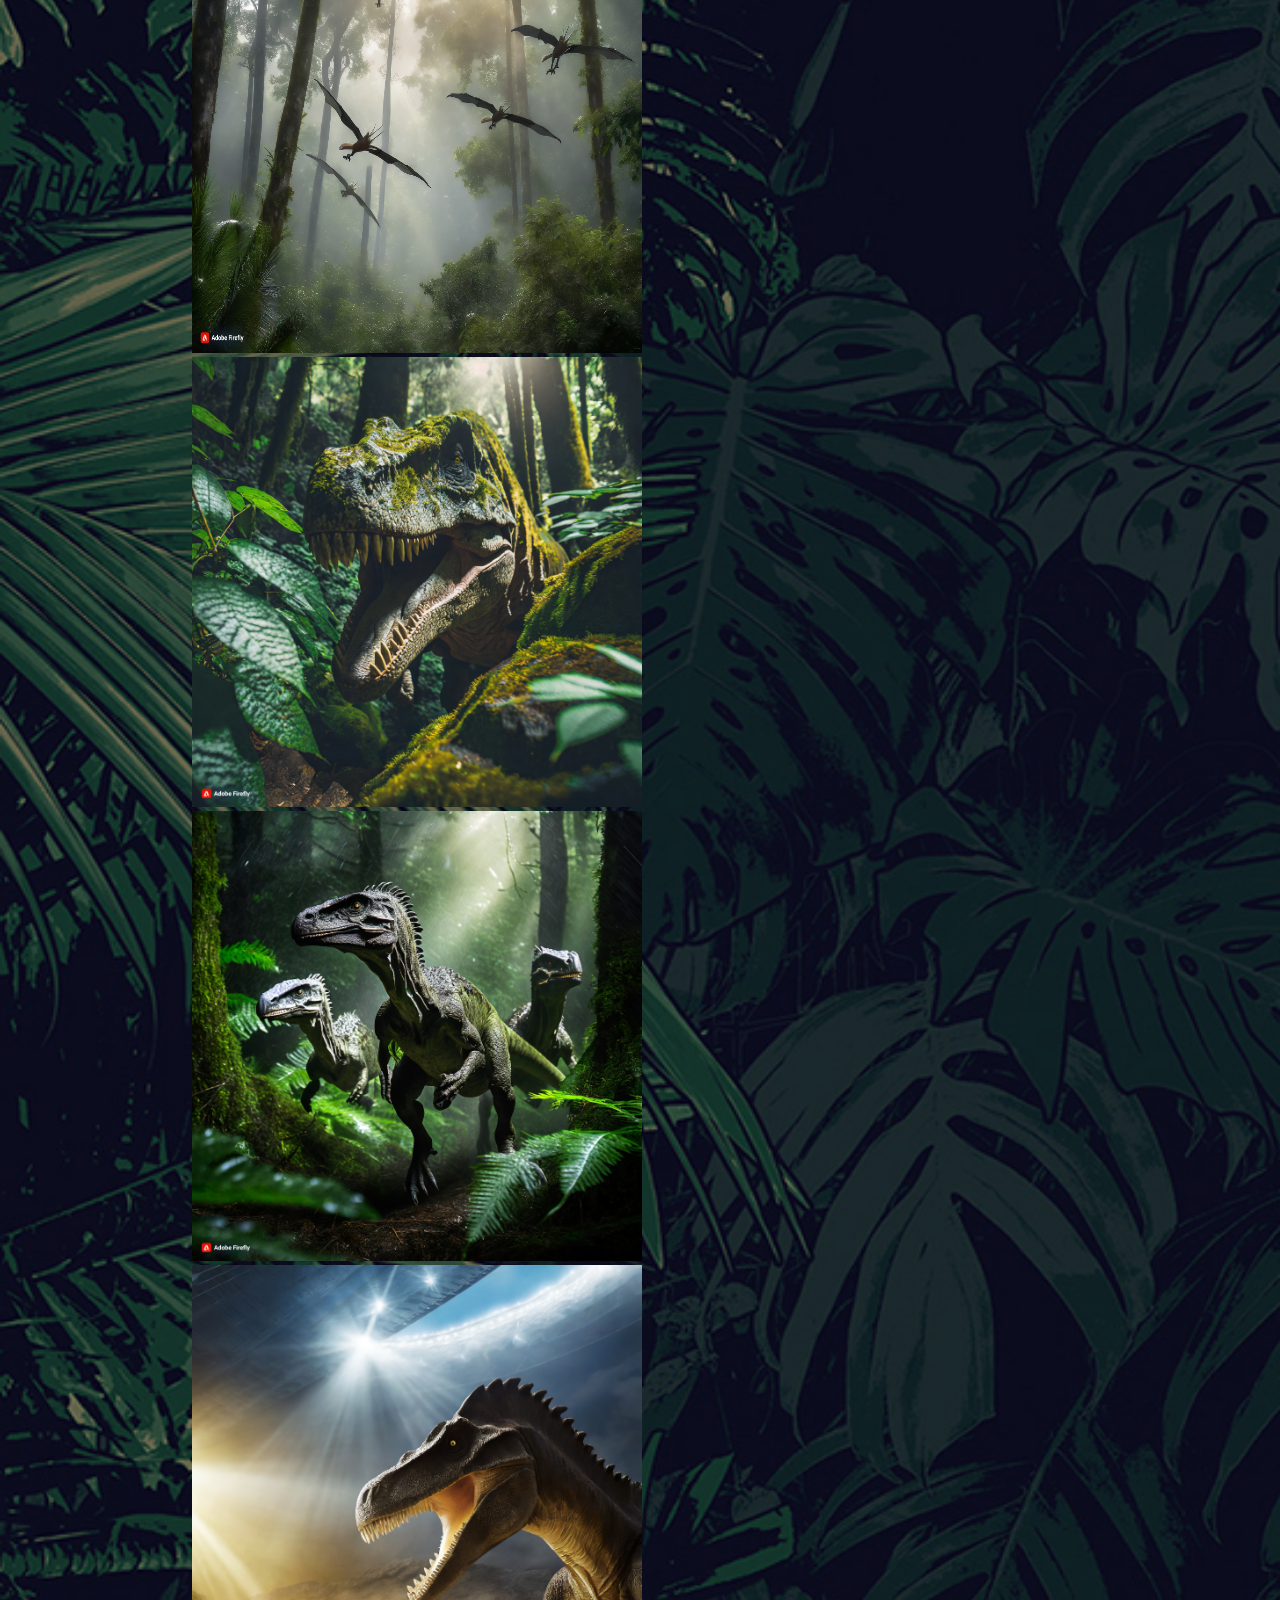
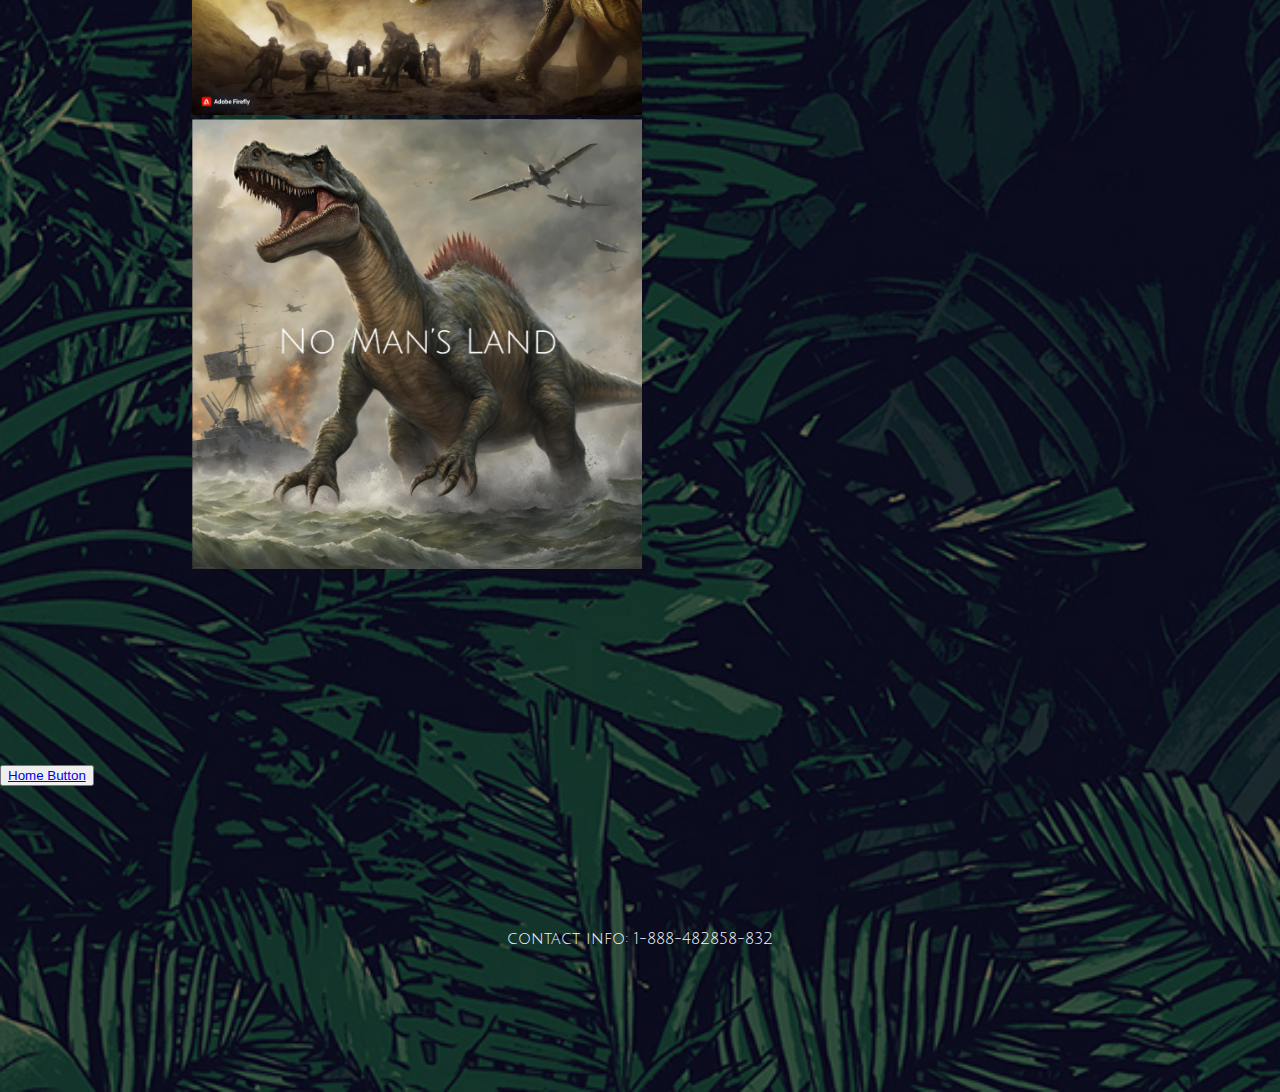
==== commit f4ef1dc2: "wurldstuar" ====
--- a/index.html
+++ b/index.html
@@ -28,6 +28,7 @@
         Bring your family and enjoy a time where dinosaurs can walk alongside humans!
         Be given the opportunity of a lifetime to see these prehistoric creatures before your very eyes, with our
         variety of sights to see!
+       
     </p>
     <h3>
         Check it out!
@@ -52,4 +53,37 @@
 
 </footer>
 
-</html>+</html>
+<!-- 
+⠀⠀⠀⠀⠀⠀⠀⠀⠀⠀⠀⠀⠀⠀⠀⠀⠀⠀⠀⠀⢀⣠⠾⠯⠟⠓⠶⣦⣄⠀⠀⠀⠀⠀⠀⠀⠀⠀⠀⠀⠀⠀⠀⠀⠀⠀⠀⠀⠀⠀⠀⠀⠀⠀⠀⠀⠀
+⠀⣠⣶⣶⣿⣿⡶⣦⣀⠀⠀⠀⠀⠀⠀⠀⠀⠀⠀⣴⠟⢁⡴⠞⠋⠙⠲⣦⡙⢷⡄⠀⠀⠀⠀⠀⠀⠀⠀⠀⠀⠀⠀⣀⡀⠀⠀⠀⠀⠀⠀⠀⠀⠀⠀⠀⠀
+⣴⡿⠋⠁⠀⠈⠛⣆⠹⣦⠀⠀⠀⠀⠀⠀⠀⠀⣼⡏⢰⠏⠀⢀⣀⡀⠀⠈⢧⠈⣿⠀⠀⠀⠀⠀⠀⠀⠀⠀⣠⡶⣿⣿⣿⣛⢶⣄⠀⠀⠀⠀⠀⠀⠀⠀⠀
+⣿⡇⠀⢴⣿⡦⠀⢸⡇⢹⡇⠀⠀⠀⠀⢀⡤⠞⢻⡇⢸⡀⠀⠸⠿⠏⠀⠀⣸⠀⣸⣄⠀⠀⠀⠀⠀⠀⠀⣸⣟⡞⠉⠀⠀⠉⢳⣽⣇⠀⠀⠀⠀⠀⠀⠀⠀
+⠹⣿⣄⠈⠉⠁⣠⡾⢃⣾⠃⠀⠀⢀⡴⠋⠊⠉⠹⣧⠘⢷⡄⠀⠀⠀⠀⣰⠏⢠⡏⠉⢳⣄⠀⠀⠀⠀⠀⣿⢸⡁⠀⣾⣿⠀⠀⣇⣿⠀⠀⠀⠀⠀⠀⠀⠀
+⠀⠙⠻⣝⣟⣫⣭⡴⠛⠁⠀⠀⢠⠟⠁⠀⠀⠀⠀⠘⣧⣄⠙⠳⠶⠖⠋⢁⣴⠟⠀⠀⠀⠻⣆⠀⠀⠀⠀⢻⣜⢧⡀⠈⠀⣀⡼⣿⠇⠀⠀⠀⠀⠀⠀⠀⠀
+⠀⠀⠀⠀⠘⡆⠸⣟⢦⡀⠀⣰⡏⠀⠀⠀⠀⠀⠀⠀⢸⡏⠛⠳⠶⠖⠛⠉⠀⠀⠀⠀⠀⠀⢹⣆⠀⠀⢀⡤⢿⣷⢯⣽⡽⠷⠞⠁⠀⠀⠀⠀⠀⠀⠀⠀⠀
+⠀⠀⠀⠀⠀⢳⡀⢻⡷⣝⠦⡟⠀⠀⠀⠀⠀⠀⠀⠀⢸⡇⠀⠀⠀⠀⠀⠀⠀⠀⠀⠀⠀⠀⠀⣿⣓⣛⣩⢾⢻⣷⠟⠁⠀⠀⠀⠀⠀⠀⠀⠀⠀⠀⠀⠀⠀
+⠀⠀⠀⠀⠀⠈⣧⢸⡇⠙⠻⡇⠀⠀⠀⠀⠀⠀⠀⠀⢸⣧⠀⠀⠀⠀⠀⠀⠀⡄⠀⠀⠀⠀⠀⢿⡍⠉⢡⢏⡾⠃⠀⠀⠀⠀⠀⠀⠀⠀⠀⠀⠀⠀⠀⠀⠀
+⠀⠀⠀⠀⠀⠀⠹⣾⠇⠀⠀⣷⠀⠀⠀⠀⠀⠀⠀⠀⠉⢛⠀⠀⠀⠀⠀⠀⠀⢳⠀⠀⠀⠀⠀⣾⠃⢠⣯⠞⠀⠀⠀⠀⠀⠀⠀⠀⠀⠀⠀⠀⠀⠀⠀⠀⠀
+⠀⠀⠀⠀⠀⠀⠀⠈⠀⠀⠀⢹⣇⠀⠀⠀⠀⠀⠀⠀⠀⠘⣦⣀⠀⠀⠀⣀⡴⠋⠀⠀⠀⠀⢠⡿⠀⠈⠀⠀⠀⠀⠀⠀⠀⠀⠀⠀⠀⠀⠀⠀⠀⠀⠀⠀⠀
+⠀⠀⠀⠀⠀⠀⠀⠀⠀⠀⠀⠀⠙⣧⡀⠀⠀⠀⠀⠀⠀⠀⠀⠀⠉⠙⠋⠁⠀⠀⠀⠀⠀⣠⡾⠁⠀⠀⠀⠀⠀⠀⠀⠀⠀⠀⠀⠀⠀⠀⠀⠀⠀⠀⠀⠀⠀
+⠀⠀⠀⠀⠀⠀⠀⠀⠀⠀⠀⠀⠀⠈⢻⣄⠀⠀⠀⠀⠀⠀⠀⠀⠀⠀⠀⠀⠀⠀⠀⢀⣰⠟⠀⠀⠀⠀⠀⠀⠀⠀⠀⠀⠀⠀⠀⠀⠀⠀⠀⠀⠀⠀⠀⠀⠀
+⠀⠀⠀⠀⠀⠀⠀⠀⠀⠀⠀⠀⠀⠀⠀⢙⣳⣖⠚⠛⠓⠒⠒⠒⠒⠒⠒⠒⠒⢒⣶⣟⣹⡀⠀⠀⠀⠀⠀⠀⠀⠀⠀⠀⠀⠀⠀⠀⠀⠀⠀⠀⠀⠀⠀⠀⠀
+⠀⠀⠀⠀⠀⠀⠀⠀⠀⠀⠀⠀⠀⠀⣰⠏⠁⣸⠋⢻⠓⠒⠒⠒⠒⣺⣿⣿⠿⠛⣧⢤⡕⣻⡦⠀⠀⠀⠀⠀⠀⠀⠀⠀⠀⠀⠀⠀⠀⠀⠀⠀⠀⠀⠀⠀⠀
+⠀⠀⠀⠀⠀⠀⠀⠀⠀⠀⠀⠀⠀⠀⣹⠗⠛⠿⠦⠼⣆⠀⣴⠖⢿⣹⣆⣸⡴⠞⠻⣍⡭⢿⣀⠀⠀⠀⠀⠀⠀⠀⠀⠀⠀⠀⠀⠀⠀⠀⠀⠀⠀⠀⠀⠀⠀
+⠀⠀⠀⠀⠀⠀⠀⠀⠀⠀⠀⠀⢠⣞⠁⠀⠀⢀⡤⢤⣿⡟⠧⠤⢴⣿⣿⠋⣧⠀⠀⣿⡀⠀⣹⠀⠀⠀⠀⠀⠀⠀⠀⠀⠀⠀⠀⠀⠀⠀⠀⠀⠀⠀⠀⠀⠀
+⠀⠀⠀⠀⠀⠀⠀⠀⠀⠀⠀⠀⢸⠙⠶⣤⣠⡟⠓⠚⠉⣿⡓⡖⣾⣿⣯⠀⠘⠳⠴⣟⠛⠛⠳⡄⠀⠀⠀⠀⠀⠀⠀⠀⠀⠀⠀⠀⠀⠀⠀⠀⠀⠀⠀⠀⠀
+⠀⠀⠀⠀⠀⠀⠀⠀⠀⠀⠀⠀⣸⠀⠀⣸⢹⠀⠀⠀⣾⡋⣹⢷⣿⣿⡏⣷⠀⠀⠀⢿⡀⠀⠀⠻⡆⠀⠀⠀⠀⠀⠀⠀⠀⠀⠀⠀⠀⠀⠀⠀⠀⠀⠀⠀⠀
+⠀⠀⠀⠀⠀⠀⠀⠀⠀⠀⠀⠀⣿⠀⠀⣿⢸⠀⠀⠀⠈⢙⣿⣭⣽⣾⣋⡁⠀⠀⠀⠀⣧⠀⠀⠀⡷⠀⠀⠀⠀⠀⠀⠀⠀⠀⠀⣀⣄⣀⣀⡀⠀⠀⠀⠀⠀
+⠀⠀⠀⠀⠀⠀⠀⠀⠀⠀⠀⠀⢿⠀⣰⡿⠻⣿⠀⠀⡟⠉⠀⠀⠀⠀⠀⣿⠀⠀⠀⢸⢹⣿⠿⠿⣧⠀⠀⠀⠀⠀⠀⠀⠀⣠⠞⠁⢸⠃⠀⠉⢷⠀⠀⠀⠀
+⠀⠀⠀⠀⠀⠀⠀⠀⠀⠀⠀⠀⠸⣿⠁⠀⠀⠻⣄⠀⡇⠀⠀⠀⠀⠀⠀⡇⠀⠀⠀⢸⠿⣿⠉⣽⠃⠀⠀⠀⠀⠀⠀⠀⣰⠋⠀⠀⢸⣾⣷⠀⣸⠇⠀⠀⠀
+⠀⠀⠀⠀⠀⠀⢠⡖⣶⠀⠀⠀⠀⠙⢷⡶⢿⣦⠹⣦⡇⠀⠀⠀⠀⠀⠀⡇⠀⠀⠀⣾⢠⠏⢹⠁⠀⠀⠀⠀⠀⠀⠀⠀⣻⡀⢀⣠⠞⠋⢁⣠⠏⠀⠀⠀⠀
+⠀⠀⠀⠀⠀⠀⣾⠳⣿⠀⠀⠀⠀⠀⠈⣷⠀⢻⣧⣼⡇⠀⠀⠀⠀⠀⠀⡇⠀⠀⢠⠇⠘⠀⡏⠀⠀⠀⠀⠀⠀⠀⠀⢺⢉⡷⠋⠓⠒⠒⠋⠀⠀⠀⠀⠀⠀
+⠀⠀⠀⠀⠀⢠⡿⣾⠃⠀⠀⠀⠀⠀⠀⠈⢧⡀⠹⣌⣧⣀⣩⠬⠭⣅⣐⡇⠀⠀⢸⣀⣀⣠⡇⠀⠀⠀⠀⠀⠀⠀⠀⡿⣿⠁⠀⠀⠀⠀⠀⠀⠀⠀⠀⠀⠀
+⠀⠀⠀⠀⠀⡞⣀⡿⠦⣄⣀⠀⠀⠀⢀⣠⠞⢷⣀⣽⠻⡇⠀⠀⠀⠀⣿⡀⠀⠀⠐⣿⠷⠽⣇⠀⠀⠀⠀⠀⠀⠀⣸⢇⡟⠀⠀⠀⠀⠀⠀⠀⠀⠀⠀⠀⠀
+⠀⠀⠀⠀⠀⢿⣉⠛⠓⠦⠬⣝⣓⡶⠛⠁⣠⠴⠛⠁⠀⡇⠀⡟⠳⡞⡏⡇⠀⠀⠀⠈⢧⡀⠘⢧⣤⠤⠤⢖⣚⣺⣿⠼⠁⠀⠀⠀⠀⠀⠀⠀⠀⠀⠀⠀⠀
+⠀⠀⠀⠀⠀⠀⠉⠙⠒⠦⣤⣀⡉⢻⡶⠛⠁⠀⠀⠀⠀⣇⠀⣇⣀⡇⡇⡇⠀⠀⠀⠀⠀⠻⣦⣀⣩⠟⠉⠉⠉⠀⠀⠀⠀⠀⠀⠀⠀⠀⠀⠀⠀⠀⠀⠀⠀
+⠀⠀⠀⠀⠀⠀⠀⠀⠀⠀⠀⠈⠉⠉⠁⠀⠀⠀⠀⠀⠀⢿⡀⡇⠀⣇⣷⠇⠀⠀⠀⠀⠀⠀⠀⠀⠀⠀⠀⠀⠀⠀⠀⠀⠀⠀⠀⠀⠀⠀⠀⠀⠀⠀⠀⠀⠀
+⠀⠀⠀⠀⠀⠀⠀⠀⠀⠀⠀⠀⠀⠀⠀⠀⠀⠀⠀⠀⠀⠀⠉⡇⠀⡏⠁⠀⠀⠀⠀⠀⠀⠀⠀⠀⠀⠀⠀⠀⠀⠀⠀⠀⠀⠀⠀⠀⠀⠀⠀⠀⠀⠀⠀⠀
+⠀⠀⠀⠀⠀⠀⠀⠀⠀⠀⠀⠀⠀⠀⠀⠀⠀⠀⠀⠀⠀⠀⠀⡇⠀⡇⠀⠀⠀⠀⠀⠀⠀⠀⠀⠀⠀⠀
+⠀⠀⠀⠀⠀⠀⠀⠀⠀⠀⠀⠀⠀⠀⠀⠀⠀⠀⠀⠀⠀⠀⠀⠓⠒⠃⠀⠀⠀⠀⠀⠀⠀⠀⠀⠀⠀⠀⠀⠀⠀⠀⠀⠀ -->--- a/attractions.css
+++ b/attractions.css
@@ -14,12 +14,17 @@
     display: flex;
     justify-content: center;
     text-decoration: solid;
+    flex-direction: row;
     color: rgb(0, 115, 215);
-    padding: 6em;
-  text-align: center;
-  background-image:url(images/);;
-  background-size: cover;
-  background-position: center;
+     padding: 6em;
+      text-align: center;
+      background-repeat: no-repeat;
+      
+      background-size: cover;
+      background-position: center;
+      padding: 6em;
+      background-image: url(/images/banner.png)
+
 }
 
 p{
